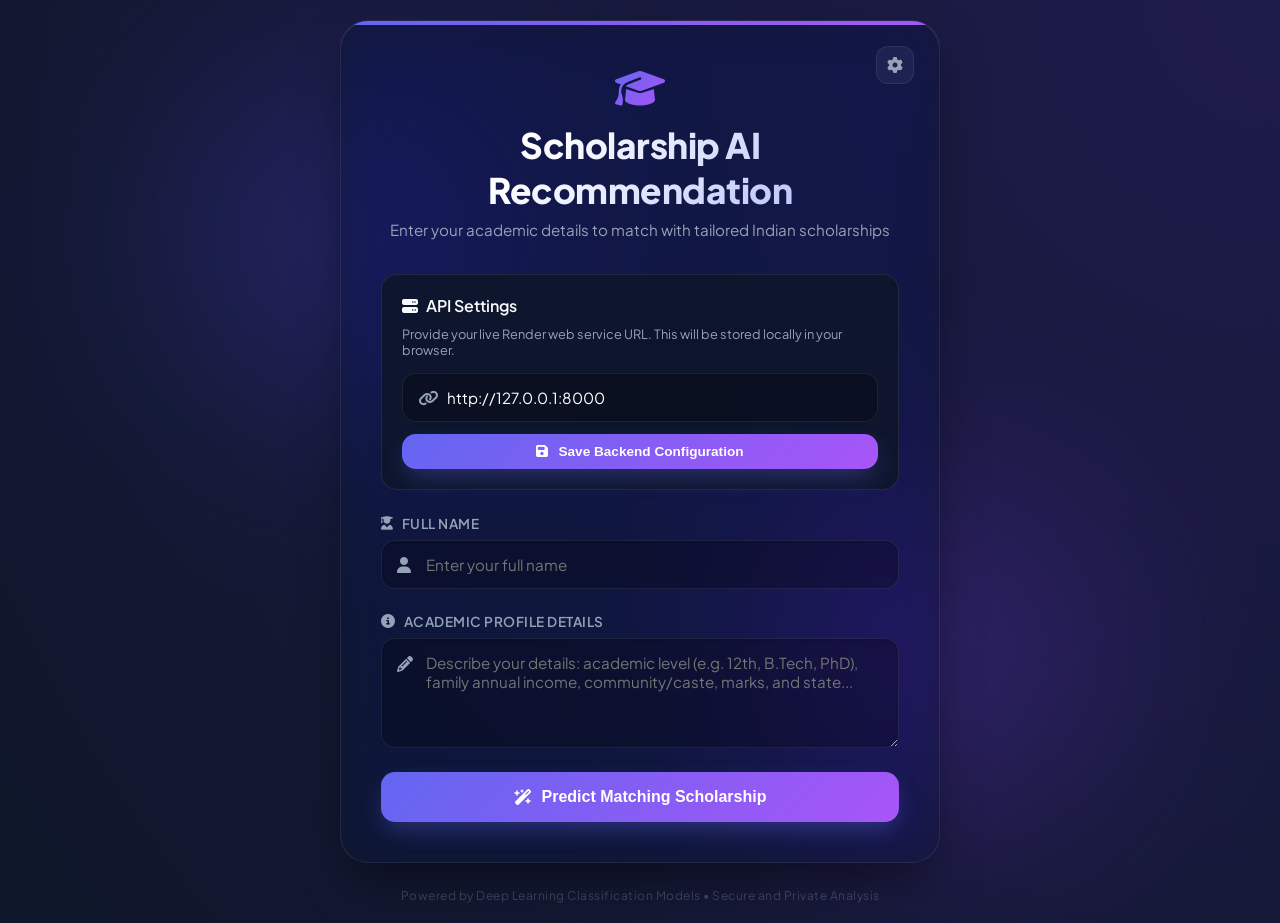
==== frontend/index.html @ 3d4ff10a "feat: migrate to Flask API for Vercel deployment" ====
<!DOCTYPE html>
<html lang="en">
<head>
    <meta charset="UTF-8">
    <meta name="viewport" content="width=device-width, initial-scale=1.0">
    <title>🎓 Scholarship AI Recommendation Platform</title>
    <!-- Google Font -->
    <link href="https://fonts.googleapis.com/css2?family=Plus+Jakarta+Sans:wght@300;400;500;600;700;800&display=swap" rel="stylesheet">
    <!-- FontAwesome for Premium Icons -->
    <link rel="stylesheet" href="https://cdnjs.cloudflare.com/ajax/libs/font-awesome/6.4.0/css/all.min.css">
    
    <style>
        :root {
            --bg-gradient: radial-gradient(circle at top right, #1e1b4b 0%, #0f172a 100%);
            --glass-bg: rgba(15, 23, 42, 0.45);
            --glass-border: rgba(255, 255, 255, 0.08);
            --glass-highlight: rgba(255, 255, 255, 0.12);
            --primary-glow: linear-gradient(135deg, #6366f1 0%, #a855f7 100%);
            --primary: #6366f1;
            --primary-hover: #4f46e5;
            --accent: #d946ef;
            --text-main: #f8fafc;
            --text-muted: #94a3b8;
            --success: #10b981;
            --error: #f43f5e;
        }

        * {
            box-sizing: border-box;
            transition: all 0.25s cubic-bezier(0.4, 0, 0.2, 1);
        }

        body {
            font-family: 'Plus Jakarta Sans', sans-serif;
            background: var(--bg-gradient);
            color: var(--text-main);
            min-height: 100vh;
            display: flex;
            flex-direction: column;
            align-items: center;
            justify-content: center;
            margin: 0;
            padding: 20px;
            overflow-x: hidden;
        }

        /* Abstract glowing background spheres */
        .blur-sphere {
            position: absolute;
            width: 300px;
            height: 300px;
            border-radius: 50%;
            filter: blur(120px);
            z-index: -1;
            opacity: 0.35;
        }
        .sphere-1 {
            top: 10%;
            left: 15%;
            background: #4f46e5;
        }
        .sphere-2 {
            bottom: 10%;
            right: 15%;
            background: #7c3aed;
        }

        .container {
            width: 100%;
            max-width: 600px;
            z-index: 10;
        }

        /* Glassmorphic App Card */
        .app-card {
            background: var(--glass-bg);
            backdrop-filter: blur(24px) saturate(180%);
            -webkit-backdrop-filter: blur(24px) saturate(180%);
            border: 1px solid var(--glass-border);
            border-radius: 28px;
            padding: 40px;
            box-shadow: 0 25px 50px -12px rgba(0, 0, 0, 0.5), 
                        inset 0 1px 0 var(--glass-highlight);
            position: relative;
            overflow: hidden;
        }

        .app-card::before {
            content: '';
            position: absolute;
            top: 0;
            left: 0;
            right: 0;
            height: 4px;
            background: var(--primary-glow);
        }

        /* Settings Toggle Button */
        .settings-toggle {
            position: absolute;
            top: 25px;
            right: 25px;
            background: rgba(255, 255, 255, 0.05);
            border: 1px solid var(--glass-border);
            border-radius: 12px;
            width: 38px;
            height: 38px;
            display: flex;
            align-items: center;
            justify-content: center;
            color: var(--text-muted);
            cursor: pointer;
        }

        .settings-toggle:hover {
            color: #fff;
            background: rgba(255, 255, 255, 0.12);
            transform: rotate(45deg);
        }

        /* Header design */
        .header {
            text-align: center;
            margin-bottom: 35px;
        }

        .logo-icon {
            font-size: 2.5rem;
            background: var(--primary-glow);
            -webkit-background-clip: text;
            -webkit-text-fill-color: transparent;
            margin-bottom: 10px;
            display: inline-block;
        }

        h1 {
            font-size: 2.2rem;
            font-weight: 800;
            margin: 0;
            background: linear-gradient(135deg, #ffffff 30%, #a5b4fc 100%);
            -webkit-background-clip: text;
            -webkit-text-fill-color: transparent;
            letter-spacing: -0.5px;
        }

        .subtitle {
            color: var(--text-muted);
            font-size: 0.95rem;
            margin-top: 8px;
            font-weight: 400;
        }

        /* Settings Panel styling */
        .settings-panel {
            background: rgba(15, 23, 42, 0.85);
            border: 1px solid var(--glass-border);
            border-radius: 16px;
            padding: 20px;
            margin-bottom: 25px;
            display: none;
            animation: fadeInDown 0.3s ease-out;
        }

        .settings-panel h3 {
            margin: 0 0 10px 0;
            font-size: 1rem;
            font-weight: 600;
            display: flex;
            align-items: center;
            gap: 8px;
        }

        .settings-panel p {
            font-size: 0.8rem;
            color: var(--text-muted);
            margin: 0 0 15px 0;
        }

        /* Forms Elements */
        .form-group {
            margin-bottom: 24px;
            position: relative;
        }

        label {
            display: flex;
            align-items: center;
            gap: 8px;
            margin-bottom: 8px;
            font-size: 0.85rem;
            font-weight: 600;
            color: var(--text-muted);
            text-transform: uppercase;
            letter-spacing: 0.5px;
        }

        .input-wrapper {
            position: relative;
            display: flex;
            align-items: center;
        }

        .input-wrapper i {
            position: absolute;
            left: 16px;
            color: var(--text-muted);
            font-size: 1rem;
        }

        input[type="text"], textarea {
            width: 100%;
            padding: 14px 16px 14px 44px;
            background: rgba(0, 0, 0, 0.25);
            border: 1px solid var(--glass-border);
            border-radius: 14px;
            color: #fff;
            font-family: inherit;
            font-size: 0.95rem;
            outline: none;
            box-shadow: inset 0 2px 4px rgba(0,0,0,0.15);
        }

        textarea {
            padding-left: 44px;
            resize: vertical;
            min-height: 110px;
        }

        input:focus, textarea:focus {
            border-color: var(--primary);
            box-shadow: 0 0 0 4px rgba(99, 102, 241, 0.15), 
                        inset 0 2px 4px rgba(0,0,0,0.15);
            background: rgba(0, 0, 0, 0.35);
        }

        /* Primary Button styling */
        .btn-predict {
            width: 100%;
            padding: 16px;
            background: var(--primary-glow);
            color: #fff;
            border: none;
            border-radius: 14px;
            font-size: 1rem;
            font-weight: 700;
            cursor: pointer;
            box-shadow: 0 10px 25px -5px rgba(99, 102, 241, 0.4);
            display: flex;
            align-items: center;
            justify-content: center;
            gap: 10px;
            position: relative;
            overflow: hidden;
        }

        .btn-predict:hover {
            transform: translateY(-2px);
            box-shadow: 0 15px 30px -5px rgba(124, 58, 237, 0.5);
        }

        .btn-predict:active {
            transform: translateY(0);
        }

        /* Results Display Card */
        .results-container {
            margin-top: 35px;
            padding-top: 25px;
            border-top: 1px solid var(--glass-border);
            display: none;
            animation: fadeInUp 0.4s cubic-bezier(0.16, 1, 0.3, 1);
        }

        .results-header {
            font-size: 1.15rem;
            font-weight: 700;
            margin: 0 0 20px 0;
            display: flex;
            align-items: center;
            gap: 8px;
            color: #a5b4fc;
        }

        .gender-badge {
            background: rgba(255, 255, 255, 0.05);
            border: 1px solid var(--glass-border);
            border-radius: 12px;
            padding: 12px 18px;
            display: flex;
            align-items: center;
            justify-content: space-between;
            margin-bottom: 20px;
        }

        .gender-badge span.value {
            font-weight: 700;
            font-size: 1rem;
            color: #fff;
            display: flex;
            align-items: center;
            gap: 6px;
        }

        .gender-badge span.value.male {
            color: #60a5fa;
        }

        .gender-badge span.value.female {
            color: #f472b6;
        }

        .scholarship-card {
            background: linear-gradient(135deg, rgba(99, 102, 241, 0.12) 0%, rgba(168, 85, 247, 0.08) 100%);
            border: 1px solid rgba(99, 102, 241, 0.25);
            border-radius: 20px;
            padding: 25px;
            box-shadow: 0 10px 30px rgba(0,0,0,0.2);
            text-align: center;
        }

        .scholarship-card h4 {
            margin: 0 0 6px 0;
            font-size: 0.8rem;
            font-weight: 700;
            color: var(--text-muted);
            text-transform: uppercase;
            letter-spacing: 1px;
        }

        .scholarship-name {
            font-size: 1.4rem;
            font-weight: 800;
            line-height: 1.3;
            margin: 10px 0 20px 0;
            background: linear-gradient(to right, #818cf8, #c084fc, #f472b6);
            -webkit-background-clip: text;
            -webkit-text-fill-color: transparent;
        }

        .btn-apply {
            display: inline-flex;
            align-items: center;
            justify-content: center;
            gap: 10px;
            background: #fff;
            color: #0f172a;
            padding: 14px 28px;
            border-radius: 12px;
            font-weight: 700;
            text-decoration: none;
            font-size: 0.95rem;
            box-shadow: 0 10px 20px rgba(0,0,0,0.15);
        }

        .btn-apply:hover {
            transform: translateY(-2px);
            background: #f8fafc;
            box-shadow: 0 15px 25px rgba(0,0,0,0.25);
        }

        /* Premium Loader animation */
        .loading-overlay {
            display: none;
            flex-direction: column;
            align-items: center;
            justify-content: center;
            margin: 30px 0 10px 0;
            animation: fadeIn 0.3s ease;
        }

        .spinner {
            width: 48px;
            height: 48px;
            border: 4px solid rgba(99, 102, 241, 0.15);
            border-radius: 50%;
            border-top-color: var(--primary);
            animation: spin 1s linear infinite;
        }

        .loading-text {
            margin-top: 16px;
            font-weight: 500;
            color: var(--text-muted);
            font-size: 0.9rem;
            letter-spacing: 0.5px;
        }

        /* Footer styling */
        .footer {
            margin-top: 25px;
            text-align: center;
            font-size: 0.75rem;
            color: rgba(255, 255, 255, 0.2);
            letter-spacing: 0.5px;
        }

        /* Animations */
        @keyframes spin {
            to { transform: rotate(360deg); }
        }
        @keyframes fadeIn {
            from { opacity: 0; }
            to { opacity: 1; }
        }
        @keyframes fadeInUp {
            from {
                opacity: 0;
                transform: translateY(20px);
            }
            to {
                opacity: 1;
                transform: translateY(0);
            }
        }
        @keyframes fadeInDown {
            from {
                opacity: 0;
                transform: translateY(-15px);
            }
            to {
                opacity: 1;
                transform: translateY(0);
            }
        }

        /* Alert notifications */
        .alert {
            padding: 14px 16px;
            border-radius: 12px;
            margin-bottom: 20px;
            font-size: 0.85rem;
            display: none;
            align-items: center;
            gap: 10px;
            animation: fadeInDown 0.3s ease;
        }
        .alert-error {
            background: rgba(244, 63, 94, 0.1);
            border: 1px solid rgba(244, 63, 94, 0.25);
            color: #fda4af;
        }
        .alert-success {
            background: rgba(16, 185, 129, 0.1);
            border: 1px solid rgba(16, 185, 129, 0.25);
            color: #6ee7b7;
        }

        /* Responsive scale */
        @media(max-width: 480px) {
            .app-card {
                padding: 25px 20px;
                border-radius: 20px;
            }
            h1 {
                font-size: 1.8rem;
            }
        }
    </style>
</head>
<body>
    <div class="blur-sphere sphere-1"></div>
    <div class="blur-sphere sphere-2"></div>

    <div class="container">
        <div class="app-card">
            <!-- Settings toggle -->
            <div class="settings-toggle" onclick="toggleSettings()" title="Configure Backend API URL">
                <i class="fa-solid fa-cog"></i>
            </div>

            <!-- Header -->
            <div class="header">
                <div class="logo-icon"><i class="fa-solid fa-graduation-cap"></i></div>
                <h1>Scholarship AI Recommendation</h1>
                <div class="subtitle">Enter your academic details to match with tailored Indian scholarships</div>
            </div>

            <!-- Settings Panel -->
            <div class="settings-panel" id="settings-panel">
                <h3><i class="fa-solid fa-server"></i> API Settings</h3>
                <p>Provide your live Render web service URL. This will be stored locally in your browser.</p>
                <div class="form-group" style="margin-bottom: 12px;">
                    <div class="input-wrapper">
                        <i class="fa-solid fa-link"></i>
                        <input type="text" id="api-url-input" placeholder="https://your-api.onrender.com">
                    </div>
                </div>
                <button class="btn-predict" onclick="saveSettings()" style="padding: 10px 15px; font-size: 0.85rem;">
                    <i class="fa-solid fa-save"></i> Save Backend Configuration
                </button>
            </div>

            <!-- Notification banner -->
            <div class="alert alert-error" id="alert-banner">
                <i class="fa-solid fa-triangle-exclamation"></i>
                <span id="alert-text"></span>
            </div>

            <!-- Main Input Form -->
            <div id="form-container">
                <div class="form-group">
                    <label for="student-name">
                        <i class="fa-solid fa-user-graduate"></i> Full Name
                    </label>
                    <div class="input-wrapper">
                        <i class="fa-solid fa-user"></i>
                        <input type="text" id="student-name" placeholder="Enter your full name">
                    </div>
                </div>

                <div class="form-group">
                    <label for="student-desc">
                        <i class="fa-solid fa-circle-info"></i> Academic Profile Details
                    </label>
                    <div class="input-wrapper">
                        <i class="fa-solid fa-pencil" style="top: 18px;"></i>
                        <textarea id="student-desc" placeholder="Describe your details: academic level (e.g. 12th, B.Tech, PhD), family annual income, community/caste, marks, and state..."></textarea>
                    </div>
                </div>

                <button class="btn-predict" onclick="processPrediction()">
                    <i class="fa-solid fa-wand-magic-sparkles"></i> Predict Matching Scholarship
                </button>
            </div>

            <!-- Advanced Loader -->
            <div class="loading-overlay" id="loading-overlay">
                <div class="spinner"></div>
                <div class="loading-text">Analyzing profile with ML model...</div>
            </div>

            <!-- Results Section -->
            <div class="results-container" id="results-section">
                <div class="results-header">
                    <i class="fa-solid fa-circle-check" style="color: var(--success);"></i> Matching Result Analysis
                </div>

                <div class="gender-badge">
                    <span style="font-weight: 500; font-size: 0.9rem; color: var(--text-muted);">Inferred Gender:</span>
                    <span class="value" id="gender-result">-</span>
                </div>

                <div class="scholarship-card">
                    <h4>🎯 Best Matched Program</h4>
                    <div class="scholarship-name" id="scholarship-result">Scholarship Name</div>
                    <a href="#" target="_blank" class="btn-apply" id="application-link">
                        <i class="fa-solid fa-external-link"></i> Apply Officially
                    </a>
                </div>
            </div>
        </div>

        <div class="footer">
            Powered by Deep Learning Classification Models &bull; Secure and Private Analysis
        </div>
    </div>

    <script>
        // Default Fallback URL (user will update via UI cog)
        const DEFAULT_URL = "http://127.0.0.1:8000";

        // On Load, read config or prompt
        window.addEventListener('load', () => {
            const savedUrl = localStorage.getItem('scholarship_api_url');
            if (savedUrl) {
                document.getElementById('api-url-input').value = savedUrl;
            } else {
                document.getElementById('api-url-input').value = DEFAULT_URL;
                // Proactively show settings to prompt the user
                toggleSettings();
            }
        });

        function toggleSettings() {
            const panel = document.getElementById('settings-panel');
            panel.style.display = panel.style.display === 'block' ? 'none' : 'block';
        }

        function saveSettings() {
            let inputUrl = document.getElementById('api-url-input').value.trim();
            if (!inputUrl) {
                showAlert("Please enter a valid URL.", "error");
                return;
            }
            // Strip trailing slash
            if (inputUrl.endsWith('/')) {
                inputUrl = inputUrl.slice(0, -1);
            }
            localStorage.setItem('scholarship_api_url', inputUrl);
            showAlert("Backend URL successfully updated!", "success");
            setTimeout(() => { toggleSettings(); }, 1200);
        }

        function showAlert(message, type) {
            const banner = document.getElementById('alert-banner');
            const textSpan = document.getElementById('alert-text');
            banner.className = `alert alert-${type}`;
            textSpan.innerText = message;
            banner.style.display = 'flex';
            
            if (type === 'success') {
                setTimeout(() => { banner.style.display = 'none'; }, 3000);
            }
        }

        async function processPrediction() {
            const name = document.getElementById('student-name').value.trim();
            const description = document.getElementById('student-desc').value.trim();
            const resultsSection = document.getElementById('results-section');
            const loadingOverlay = document.getElementById('loading-overlay');
            const formContainer = document.getElementById('form-container');
            const alertBanner = document.getElementById('alert-banner');

            alertBanner.style.display = 'none';

            if (!name || !description) {
                showAlert("Please enter both your name and profile details to match.", "error");
                return;
            }

            // Get target API endpoint from localStorage or fallback
            const apiBase = localStorage.getItem('scholarship_api_url') || DEFAULT_URL;
            const apiEndpoint = `${apiBase}/predict`;

            // Prepare loading state
            formContainer.style.opacity = '0.3';
            formContainer.style.pointerEvents = 'none';
            loadingOverlay.style.display = 'flex';
            resultsSection.style.display = 'none';

            try {
                const response = await fetch(apiEndpoint, {
                    method: 'POST',
                    headers: { 'Content-Type': 'application/json' },
                    body: JSON.stringify({ name, description })
                });

                if (!response.ok) {
                    throw new Error(`Server returned error status ${response.status}`);
                }

                const result = await response.json();
                
                if (result.success) {
                    // Load and populate results
                    const genderRes = document.getElementById('gender-result');
                    genderRes.innerText = result.predicted_gender;
                    
                    // Style gender text based on result
                    genderRes.className = 'value';
                    if (result.predicted_gender === 'Male') {
                        genderRes.classList.add('male');
                        genderRes.innerHTML = `<i class="fa-solid fa-mars"></i> Male`;
                    } else if (result.predicted_gender === 'Female') {
                        genderRes.classList.add('female');
                        genderRes.innerHTML = `<i class="fa-solid fa-venus"></i> Female`;
                    } else {
                        genderRes.innerHTML = `<i class="fa-solid fa-genderless"></i> Gender Neutral`;
                    }

                    document.getElementById('scholarship-result').innerText = result.predicted_scholarship;
                    
                    const linkBtn = document.getElementById('application-link');
                    if (result.official_website && result.official_website !== 'N/A') {
                        linkBtn.href = result.official_website;
                        linkBtn.style.display = 'inline-flex';
                    } else {
                        linkBtn.style.display = 'none';
                    }

                    // Render results card
                    resultsSection.style.display = 'block';
                } else {
                    showAlert(`Prediction failed: ${result.error || 'Unknown error'}`, "error");
                }
            } catch (err) {
                console.error(err);
                showAlert(`Could not connect to backend. Please check that your Render web service is running and CORS is enabled. Details: ${err.message}`, "error");
            } finally {
                loadingOverlay.style.display = 'none';
                formContainer.style.opacity = '1';
                formContainer.style.pointerEvents = 'auto';
            }
        }
    </script>
</body>
</html>
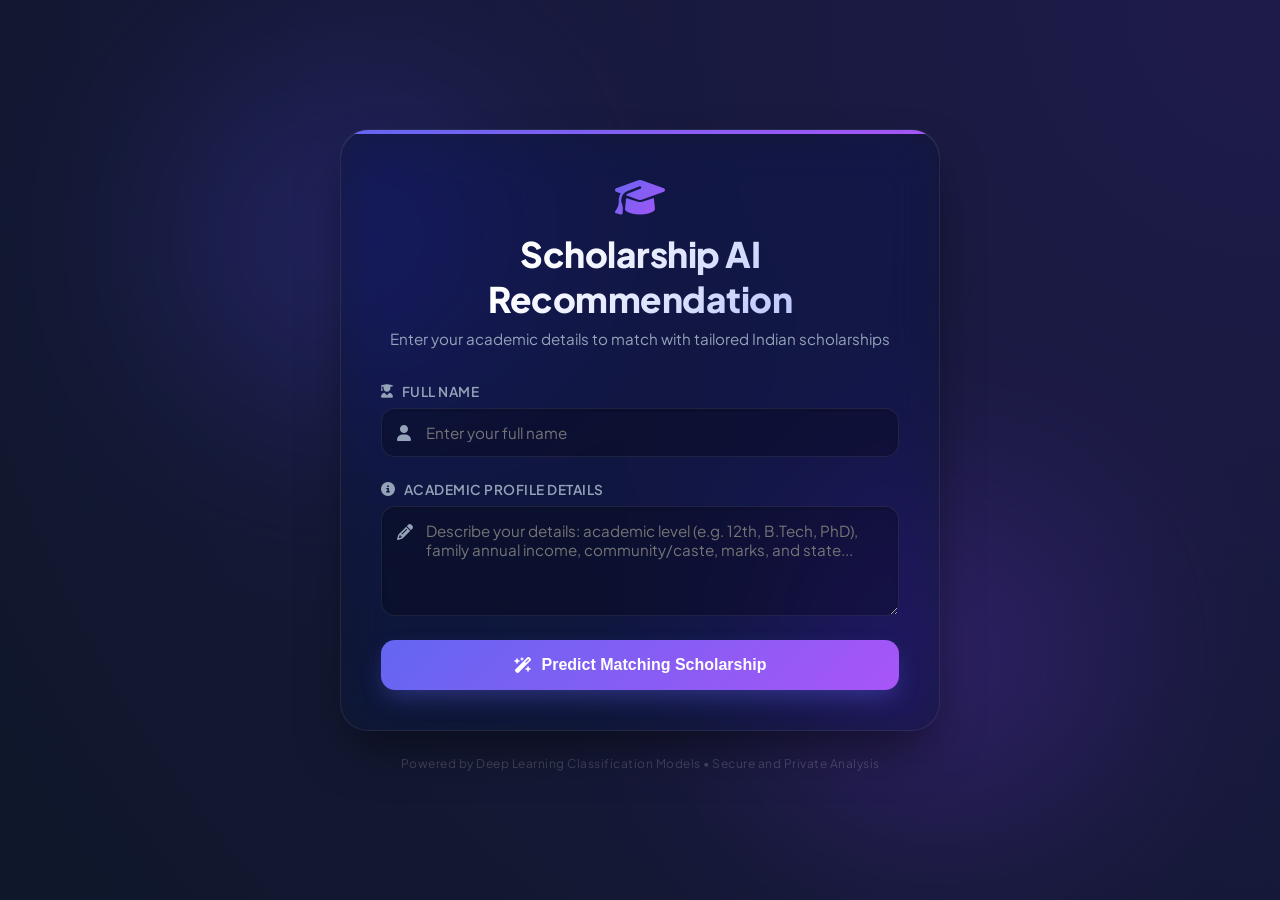
==== commit a9c4e545: "style: remove settings configuration panel and hardcode production URL" ====
--- a/frontend/index.html
+++ b/frontend/index.html
@@ -95,29 +95,6 @@
             background: var(--primary-glow);
         }
 
-        /* Settings Toggle Button */
-        .settings-toggle {
-            position: absolute;
-            top: 25px;
-            right: 25px;
-            background: rgba(255, 255, 255, 0.05);
-            border: 1px solid var(--glass-border);
-            border-radius: 12px;
-            width: 38px;
-            height: 38px;
-            display: flex;
-            align-items: center;
-            justify-content: center;
-            color: var(--text-muted);
-            cursor: pointer;
-        }
-
-        .settings-toggle:hover {
-            color: #fff;
-            background: rgba(255, 255, 255, 0.12);
-            transform: rotate(45deg);
-        }
-
         /* Header design */
         .header {
             text-align: center;
@@ -148,32 +125,6 @@
             font-size: 0.95rem;
             margin-top: 8px;
             font-weight: 400;
-        }
-
-        /* Settings Panel styling */
-        .settings-panel {
-            background: rgba(15, 23, 42, 0.85);
-            border: 1px solid var(--glass-border);
-            border-radius: 16px;
-            padding: 20px;
-            margin-bottom: 25px;
-            display: none;
-            animation: fadeInDown 0.3s ease-out;
-        }
-
-        .settings-panel h3 {
-            margin: 0 0 10px 0;
-            font-size: 1rem;
-            font-weight: 600;
-            display: flex;
-            align-items: center;
-            gap: 8px;
-        }
-
-        .settings-panel p {
-            font-size: 0.8rem;
-            color: var(--text-muted);
-            margin: 0 0 15px 0;
         }
 
         /* Forms Elements */
@@ -463,31 +414,11 @@
 
     <div class="container">
         <div class="app-card">
-            <!-- Settings toggle -->
-            <div class="settings-toggle" onclick="toggleSettings()" title="Configure Backend API URL">
-                <i class="fa-solid fa-cog"></i>
-            </div>
-
             <!-- Header -->
             <div class="header">
                 <div class="logo-icon"><i class="fa-solid fa-graduation-cap"></i></div>
                 <h1>Scholarship AI Recommendation</h1>
                 <div class="subtitle">Enter your academic details to match with tailored Indian scholarships</div>
-            </div>
-
-            <!-- Settings Panel -->
-            <div class="settings-panel" id="settings-panel">
-                <h3><i class="fa-solid fa-server"></i> API Settings</h3>
-                <p>Provide your live Render web service URL. This will be stored locally in your browser.</p>
-                <div class="form-group" style="margin-bottom: 12px;">
-                    <div class="input-wrapper">
-                        <i class="fa-solid fa-link"></i>
-                        <input type="text" id="api-url-input" placeholder="https://your-api.onrender.com">
-                    </div>
-                </div>
-                <button class="btn-predict" onclick="saveSettings()" style="padding: 10px 15px; font-size: 0.85rem;">
-                    <i class="fa-solid fa-save"></i> Save Backend Configuration
-                </button>
             </div>
 
             <!-- Notification banner -->
@@ -556,40 +487,8 @@
     </div>
 
     <script>
-        // Default Fallback URL (user will update via UI cog)
-        const DEFAULT_URL = "http://127.0.0.1:8000";
-
-        // On Load, read config or prompt
-        window.addEventListener('load', () => {
-            const savedUrl = localStorage.getItem('scholarship_api_url');
-            if (savedUrl) {
-                document.getElementById('api-url-input').value = savedUrl;
-            } else {
-                document.getElementById('api-url-input').value = DEFAULT_URL;
-                // Proactively show settings to prompt the user
-                toggleSettings();
-            }
-        });
-
-        function toggleSettings() {
-            const panel = document.getElementById('settings-panel');
-            panel.style.display = panel.style.display === 'block' ? 'none' : 'block';
-        }
-
-        function saveSettings() {
-            let inputUrl = document.getElementById('api-url-input').value.trim();
-            if (!inputUrl) {
-                showAlert("Please enter a valid URL.", "error");
-                return;
-            }
-            // Strip trailing slash
-            if (inputUrl.endsWith('/')) {
-                inputUrl = inputUrl.slice(0, -1);
-            }
-            localStorage.setItem('scholarship_api_url', inputUrl);
-            showAlert("Backend URL successfully updated!", "success");
-            setTimeout(() => { toggleSettings(); }, 1200);
-        }
+        // Production Render API URL
+        const API_URL = "https://scholarship-recommendation-with-application-link.onrender.com";
 
         function showAlert(message, type) {
             const banner = document.getElementById('alert-banner');
@@ -618,9 +517,7 @@
                 return;
             }
 
-            // Get target API endpoint from localStorage or fallback
-            const apiBase = localStorage.getItem('scholarship_api_url') || DEFAULT_URL;
-            const apiEndpoint = `${apiBase}/predict`;
+            const apiEndpoint = `${API_URL}/predict`;
 
             // Prepare loading state
             formContainer.style.opacity = '0.3';
@@ -675,7 +572,7 @@
                 }
             } catch (err) {
                 console.error(err);
-                showAlert(`Could not connect to backend. Please check that your Render web service is running and CORS is enabled. Details: ${err.message}`, "error");
+                showAlert(`Could not connect to prediction engine. Please check back shortly as the machine learning models on Render wake up.`, "error");
             } finally {
                 loadingOverlay.style.display = 'none';
                 formContainer.style.opacity = '1';
